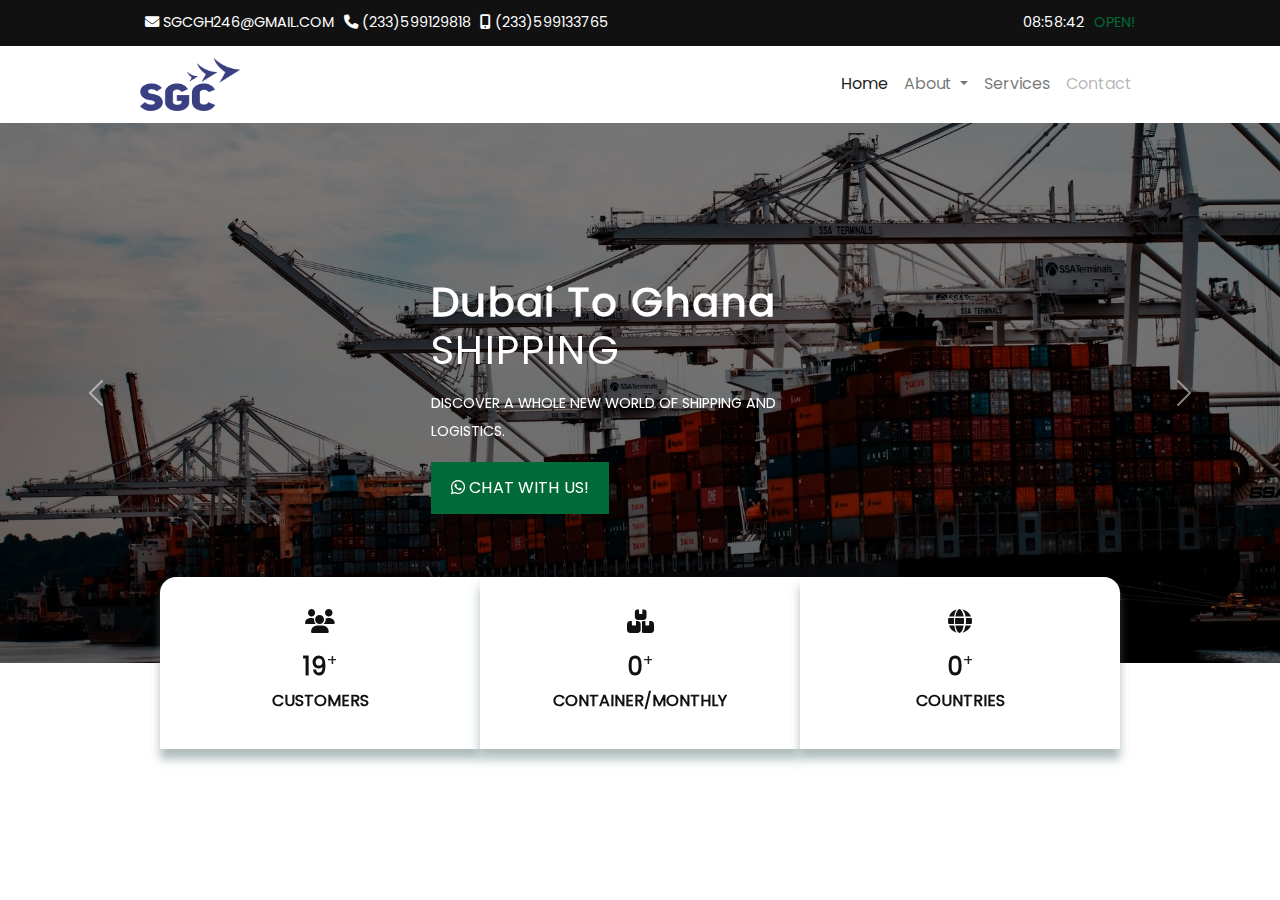
==== index.html @ 934490d5 "home section" ====
<!DOCTYPE html>
<html lang="en">

<head>

    <meta charset="UTF-8">
    <meta http-equiv="X-UA-Compatible" content="IE=edge">
    <meta name="viewport" content="width=device-width, initial-scale=1.0">

    <!-- ----- website header ----- -->
    <title>Sgc Ghana | Home</title>
    <!-- --x-- website header --x-- -->

    <!-- ----- website icon ----- -->
    <link rel="icon" href="./img/lg/logo.png">
    <!-- --x-- website icon --x-- -->

    <!-- ----- bootstrap style ----- -->
    <link rel="stylesheet" href="./css/bootstrap.min.css">
    <!-- --x-- bootstrap style --x-- -->

    <!-- ----- fontawesome style ----- -->
    <link rel="stylesheet" href="./css/all.min.css">
    <!-- --x-- fontawesome style --x-- -->

    <!-- ----- animate style ----- -->
    <link rel="stylesheet" href="./css/animate.min.css">
    <!-- --x-- animate style --x-- -->

    <!-- ----- owl-carousel style ----- -->
    <link rel="stylesheet" href="./css/owl.carousel.min.css">
    <!-- --x-- owl-carousel style --x-- -->

    <!-- ----- owl-theme style ----- -->
    <link rel="stylesheet" href="./css/owl.theme.default.min.css">
    <!-- --x-- owl-theme style --x-- -->

    <!-- ----- bootstrap style ----- -->
    <!-- --x-- bootstrap style --x-- -->

    <!-- ----- custom style ----- -->
    <link rel="stylesheet" href="./css/custom.css">
    <!-- --x-- custom style --x-- -->

</head>

<body>

    <!-- ----- header navigation ----- -->
    <header class="header-top">
        <!-- ----- nav-icon ----- -->
        <nav class="icon">
            <div class="container-fluid">
                <div class="row">
                    <div class="col d-flex">
                        <a href="mailto:sgcgh246@gmail.com" class="nav-icon">
                            <i class="fa-solid fa-envelope"></i> <span>sgcgh246@gmail.com</span>
                        </a>
                        <a href="tel:233-59-912-9818" class="nav-icon">
                            <i class="fa-solid fa-phone"></i> <span>(233)599129818</span>
                        </a>
                        <a href="tel:233-59-913-3765" class="nav-icon">
                            <i class="fa-solid fa-mobile-screen-button"></i> <span>(233)599133765</span>
                        </a>
                    </div>
                    <div class="col d-flex">
                        <a id="MyClockDisplay" class="nav-icon" onload="showTime()"></a>
                        <a id="timeDiv" class="nav-icon"></a>
                        <a id="glow" class="nav-icon" style="display: none;"></a>
                    </div>
                </div>
            </div>
        </nav>
        <!-- --x-- nav-icon --x-- -->
        <!-- ----- navbar ----- -->
        <nav class="navbar navbar-expand-lg">
            <div class="container-fluid">
                <a class="navbar-brand" href="#">
                    <img src="./img/lg/logo.png" alt="sgc ghana logo">
                </a>
                <a class="navbar-toggler" type="button" data-bs-toggle="collapse" data-bs-target="#navbarNavDropdown"
                    aria-controls="navbarNavDropdown" aria-expanded="false" aria-label="Toggle navigation">
                    <i class="fa-solid fa-bars"></i>
                </a>
                <div class="collapse navbar-collapse" id="navbarNavDropdown">
                    <div class="mx-auto"></div>
                    <ul class="navbar-nav">
                        <li class="nav-item">
                            <a class="nav-link active" aria-current="page" href="./index.html">Home</a>
                        </li>
                        <li class="nav-item dropdown">
                            <a class="nav-link dropdown-toggle" href="./pages/about.html" data-bs-toggle="dropdown"
                                aria-expanded="false">
                                About
                            </a>
                            <ul class="dropdown-menu">
                                <li><a class="dropdown-item" href="./pages/about.html">About Us</a></li>
                                <li><a class="dropdown-item" href="./pages/staff.html">Our Staff</a></li>
                                <li><a class="dropdown-item" href="./pages/partners.html">Our Partners</a></li>
                                <li><a class="dropdown-item" href="./pages/gallery.html">Our Galary</a></li>
                            </ul>
                        </li>
                        <li class="nav-item">
                            <a class="nav-link" href="./pages/services.html">Services</a>
                        </li>
                        <li class="nav-item">
                            <a class="nav-link disabled" href="#">Contact</a>
                        </li>
                    </ul>
                </div>
            </div>
        </nav>
        <!-- --x-- navbar --x-- -->
    </header>
    <!-- --x-- header navigation --x-- -->

    <!-- ----- home section ----- -->
    <section class="home">

        <!-- --- carousel --- -->
        <div id="carousel" class="carousel slide carousel-fade" data-bs-ride="carousel">
            <div class="carousel-inner">
                <div class="carousel-item active" data-bs-interval="3000">
                    <div class="container-fluid">
                        <div class="col-lg-4">
                            <h1 class="title wow animate__fadeInLeft" data-wow-duration="1.5s">
                                <span>Dubai to Ghana</span>
                                Shipping
                            </h1>
                            <p class="sub-title wow animate__fadeInRight" data-wow-duration="2s">
                                Discover a whole new world of shipping and logistics.
                            </p>
                            <a href="#" class="btn contact wow animate__fadeInLeft" data-wow-duration="2.5s">
                                <i class="fa-brands fa-whatsapp"></i> chat with us!
                            </a>
                        </div>
                    </div>
                </div>
                <div class="carousel-item" data-bs-interval="3000">
                    <div class="container-fluid">
                        <div class="col-lg-4">
                            <h1 class="title wow animate__fadeInLeft" data-wow-duration="1.5s">
                                <span>China to Ghana</span>
                                Shipping
                            </h1>
                            <p class="sub-title wow animate__fadeInRight" data-wow-duration="2s">
                                Discover a whole new world of shipping and logistics.
                            </p>
                            <a href="#" class="btn contact wow animate__fadeInLeft" data-wow-duration="2.5s">
                                <i class="fa-brands fa-whatsapp"></i> chat with us!
                            </a>
                        </div>
                    </div>
                </div>
                <div class="carousel-item" data-bs-interval="3000">
                    <div class="container-fluid">
                        <div class="col-lg-4">
                            <h1 class="title wow animate__fadeInLeft" data-wow-duration="1.5s">
                                <span>Full Container</span>
                                Loading
                            </h1>
                            <p class="sub-title wow animate__fadeInRight" data-wow-duration="2s">
                                Discover a whole new world of shipping and logistics.
                            </p>
                            <a href="#" class="btn contact wow animate__fadeInLeft" data-wow-duration="2.5s">
                                <i class="fa-brands fa-whatsapp"></i> chat with us!
                            </a>
                        </div>
                    </div>
                </div>
            </div>
            <button class="carousel-control-prev" type="button" data-bs-target="#carousel" data-bs-slide="prev">
                <span class="carousel-control-prev-icon" aria-hidden="true"></span>
                <span class="visually-hidden">Previous</span>
            </button>
            <button class="carousel-control-next" type="button" data-bs-target="#carousel" data-bs-slide="next">
                <span class="carousel-control-next-icon" aria-hidden="true"></span>
                <span class="visually-hidden">Next</span>
            </button>
        </div>
        <!-- -x- carousel -x- -->

        <!-- ----- counter ----- -->
        <div class="container-fluid">
            <div class="row counter-row">
                <div class="col-md-3 counter">
                    <i class="fa-solid fa-users"></i>
                    <div class="d-flex flex-row">
                        <div class="data">1000</div>
                        <span> +</span>
                    </div>
                    <span class="sub-title">Customers</span>
                </div>
                <div class="col-md-3 counter">
                    <i class="fa-solid fa-boxes"></i>
                    <div class="d-flex flex-row">
                        <div class="data">15</div>
                        <span> +</span>
                    </div>
                    <span class="sub-title">Container/Monthly</span>
                </div>
                <div class="col-md-3 counter">
                    <i class="fa-solid fa-globe"></i>
                    <div class="d-flex flex-row">
                        <div class="data">3</div>
                        <span> +</span>
                    </div>
                    <span class="sub-title">countries</span>
                </div>
            </div>
        </div>
        <!-- --x-- counter --x-- -->

    </section>
    <!-- --x-- home section --x-- -->

    <!-- ----------xxxxxxxxxx----------xxxxxxxxxx page script xxxxxxxxxx----------xxxxxxxxxx---------- -->

    <!-- ----- jquery script ----- -->
    <script src="./js/jquery-3.6.1.min.js"></script>
    <!-- --x-- jquery script --x-- -->

    <!-- ----- bootstrap script ----- -->
    <script src="./js/bootstrap.bundle.min.js"></script>
    <!-- --x-- bootstrap script --x-- -->

    <!-- ----- gsap script ----- -->
    <script src="./js/gsap.min.js"></script>
    <!-- --x-- gsap script --x-- -->

    <!-- ----- gsap-scrollTrigger script ----- -->
    <script src="./js/ScrollTrigger.min.js"></script>
    <!-- --x-- gsap-scrollTrigger script --x-- -->

    <!-- ----- wow script ----- -->
    <script src="./js/wow.js"></script>
    <!-- --x-- wow script --x-- -->

    <!-- ----- owlcarousel script ----- -->
    <script src="./js/owl.carousel.min.js"></script>
    <!-- --x-- owlcarousel script --x-- -->

    <!-- ----- custom script ----- -->
    <script src="./js/custom.js"></script>
    <!-- --x-- custom script --x-- -->

    <!-- ----- inline script ----- -->
    <script>
        const items = document.querySelectorAll(".data");

        gsap.from(items, {
            textContent: 0,
            duration: 5,
            ease: Power1.easeIn,
            snap: { textContent: 1 }
            // onUpdate: textContent.replace(/\B(?=(\d{3})+(?!\d))/g, ","),
        });
    </script>
    <!-- --x-- inline script --x-- -->

</body>

</html>
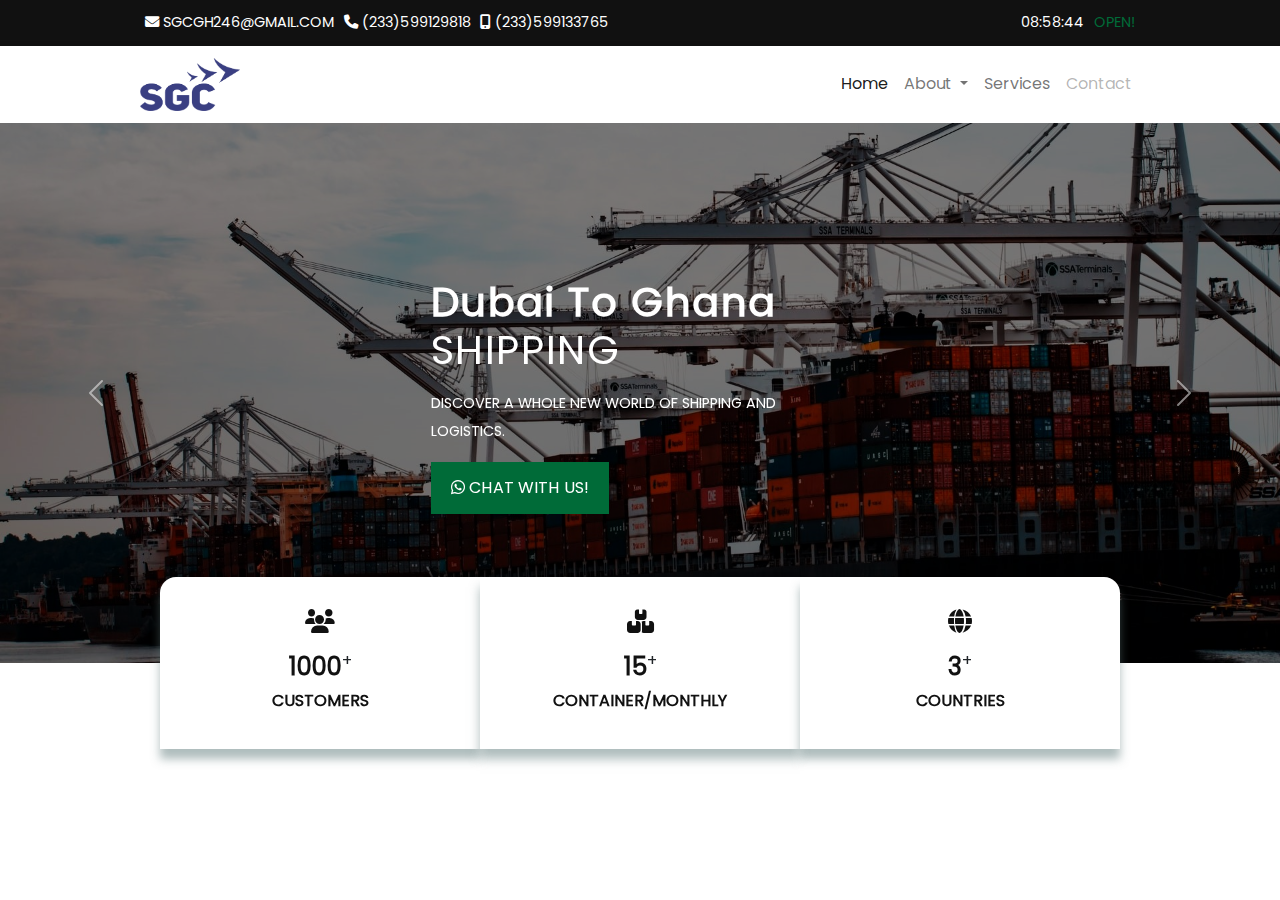
==== commit 746e32d5: "gsap error" ====
--- a/index.html
+++ b/index.html
@@ -245,7 +245,7 @@
     <!-- --x-- custom script --x-- -->
 
     <!-- ----- inline script ----- -->
-    <script>
+    <!-- <script>
         const items = document.querySelectorAll(".data");
 
         gsap.from(items, {
@@ -255,7 +255,7 @@
             snap: { textContent: 1 }
             // onUpdate: textContent.replace(/\B(?=(\d{3})+(?!\d))/g, ","),
         });
-    </script>
+    </script> -->
     <!-- --x-- inline script --x-- -->
 
 </body>
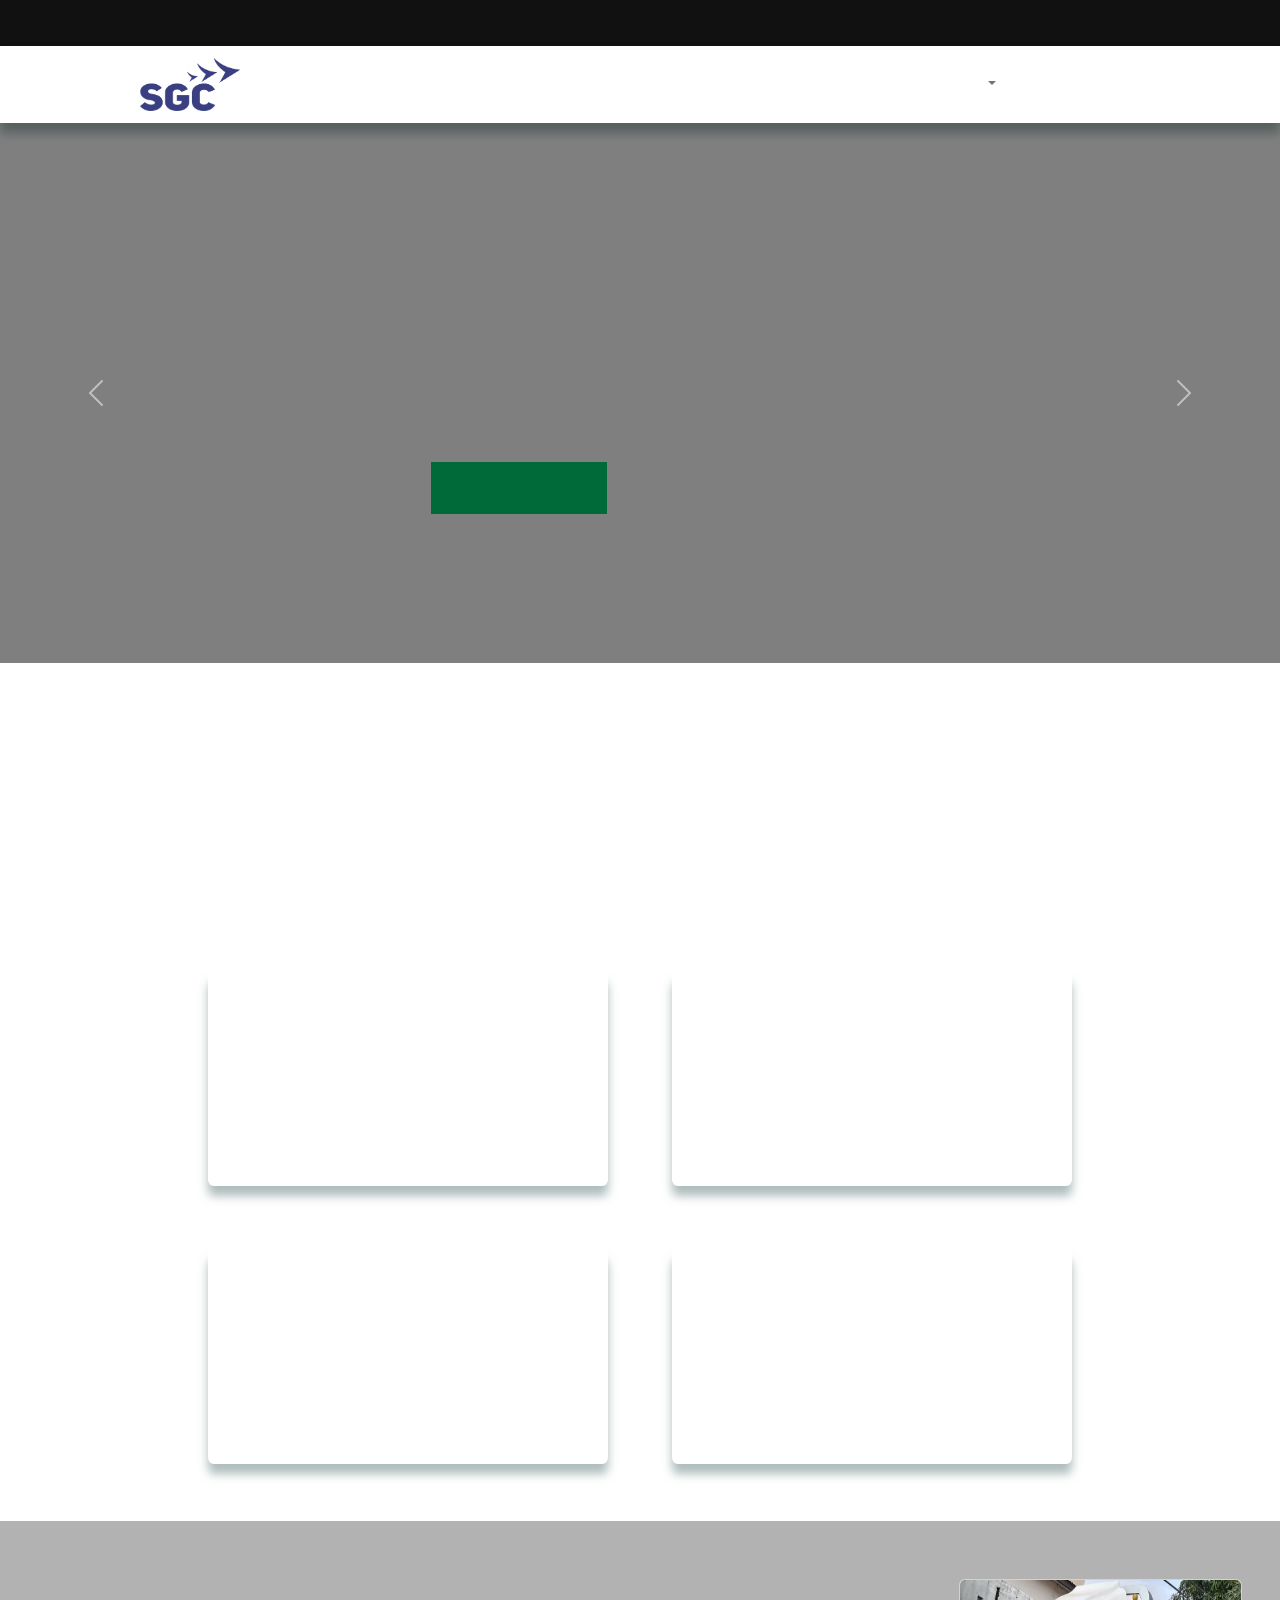
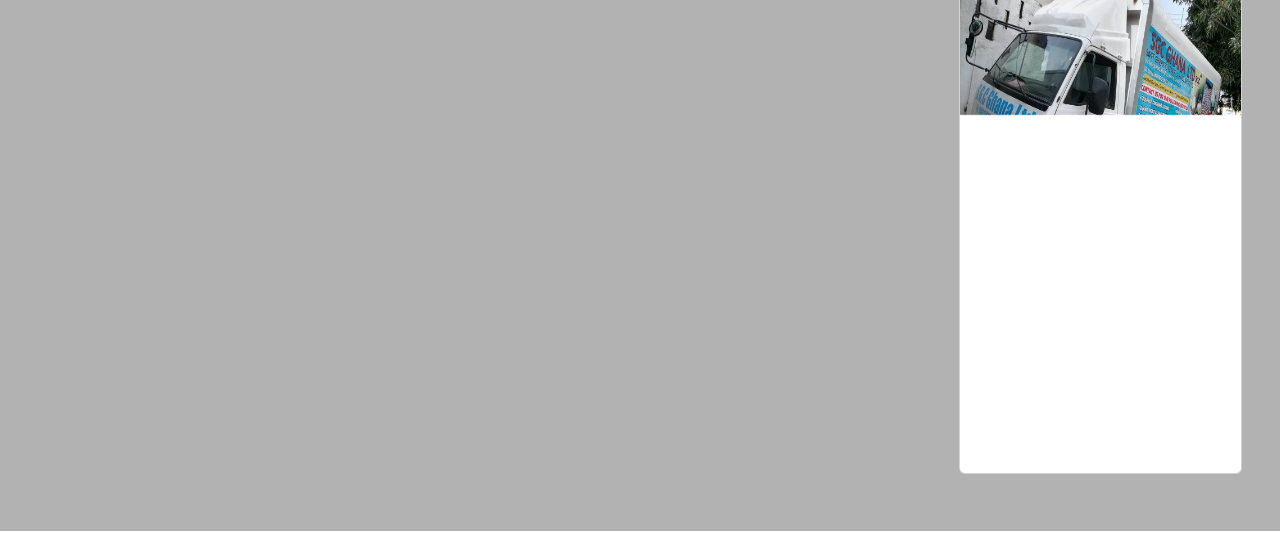
==== commit 1db763c5: "about section" ====
--- a/index.html
+++ b/index.html
@@ -181,7 +181,7 @@
         <!-- -x- carousel -x- -->
 
         <!-- ----- counter ----- -->
-        <div class="container-fluid">
+        <!-- <div class="container-fluid">
             <div class="row counter-row">
                 <div class="col-md-3 counter">
                     <i class="fa-solid fa-users"></i>
@@ -208,11 +208,117 @@
                     <span class="sub-title">countries</span>
                 </div>
             </div>
-        </div>
+        </div> -->
         <!-- --x-- counter --x-- -->
 
     </section>
     <!-- --x-- home section --x-- -->
+
+    <!-- ----- about section ----- -->
+    <section class="about">
+        <div class="container-fluid">
+            <div class="row">
+                <div class="col-lg-6">
+                    <h2 class="title">
+                        swift generation cargo & travel
+                    </h2>
+                    <p class="sub-title">
+                        to become the best, most dependable, and most effective shipping firm in Ghana and all of West
+                        Africa by creating a
+                        talented organization that is motivated by client success.
+                    </p>
+                </div>
+            </div>
+        </div>
+        <div class="container-fluid d-flex align-items-center justify-content-center">
+            <div class="row">
+                <div class="col-lg-4 service-box">
+                    <div class="service-icon">
+                        <i class="fa-solid fa-truck"></i>
+                    </div>
+                    <h5 class="title">
+                        <span>Dubai to Ghana</span>
+                        <br>
+                        Shipment
+                    </h5>
+                    <p class="sub-title">
+                        We use secure and dependable channels to ship any legal items from Dubai to Ghana.
+                    </p>
+                </div>
+                <div class="col-lg-4 service-box">
+                    <div class="service-icon">
+                        <i class="fa-solid fa-plane-up"></i>
+                    </div>
+                    <h5 class="title">
+                        <span>China to Ghana</span>
+                        <br>
+                        Shipment
+                    </h5>
+                    <p class="sub-title">
+                        The safest, quickest, and most dependable shipping services from China to Ghana
+                    </p>
+                </div>
+                <div class="col-lg-4 service-box">
+                    <div class="service-icon">
+                        <i class="fa-solid fa-box"></i>
+                    </div>
+                    <h5 class="title">
+                        <span>Full Container</span>
+                        <br>
+                        Loading
+                    </h5>
+                    <p class="sub-title">
+                        Take advantage of our complete container loading service at a low cost
+                    </p>
+                </div>
+                <div class="col-lg-4 service-box">
+                    <div class="service-icon">
+                        <i class="fa-solid fa-boxes-stacked"></i>
+                    </div>
+                    <h5 class="title">
+                        <span>Groupage Container</span>
+                        <br>
+                        Loading
+                    </h5>
+                    <p class="sub-title">
+                        Shipping smaller items, many users can share a container. Very cost effective
+                    </p>
+                </div>
+            </div>
+        </div>
+        <section class="contact">
+            <div class="container-fluid contact-bg">
+                <div class="row">
+                    <div class="col-lg-3">
+                        <div class="card" style="width: 25rem;">
+                            <img src="./img/gl/gl-11.jpg" class="card-img-top" alt="...">
+                            <div class="card-body">
+                                <h5 class="title">
+                                    <span>Swift Generation Cargo</span>
+                                </h5>
+                                <a href="https://api.whatsapp.com/send?phone=233599129818" class="contact-info">
+                                    <i class="fa-brands fa-whatsapp"></i> Chat With Us
+                                </a>
+                                <a href="tel:233-59-912-9818" class="contact-info">
+                                    <i class="fa-solid fa-phone"></i> (233)599129818
+                                </a>
+                                <a href="tel:233-59-913-3765" class="contact-info">
+                                    <i class="fa-solid fa-mobile-screen-button"></i> (233)599133765
+                                </a>
+                                <a href="mailto:sgcgh246@gmail.com" class="contact-info">
+                                    <i class="fa-solid fa-envelope"></i> sgcgh246@gmail.com
+                                </a>
+                                <a href="https://goo.gl/maps/KZ9bex2pCXKLdxmG7" class="contact-info">
+                                    <i class="fa-solid fa-map-location-dot"></i> Cow lane – Opera Square
+                                </a>
+                            </div>
+                        </div>
+                    </div>
+                </div>
+            </div>
+        </section>
+    </section>
+    <!-- --X-- about section --x-- -->
 
     <!-- ----------xxxxxxxxxx----------xxxxxxxxxx page script xxxxxxxxxx----------xxxxxxxxxx---------- -->
 
--- a/css/custom.css
+++ b/css/custom.css
@@ -40,6 +40,7 @@
 html,
 body {
     width: 100%;
+    height: 100%;
 }
 
 /* --x-- base style --x-- */
@@ -320,4 +321,196 @@
 
 /* --x-- media query --x-- */
 
-/* --x-- home counter --x-- */+/* --x-- home counter --x-- */
+
+/* ----- about section ----- */
+section.about {
+    margin: 0;
+    background: var(--white);
+}
+
+section.about .row {
+    display: flex;
+    text-align: center;
+    align-items: center;
+    flex-direction: column;
+    justify-content: center;
+}
+
+/* --x-- about section --x-- */
+
+/* ----- service box ----- */
+section.about .row:last-child {
+    width: 100%;
+    padding: 2vw;
+    display: flex;
+    flex-wrap: wrap;
+    flex-direction: row;
+    align-items: center;
+    justify-content: center;
+}
+
+.service-box {
+    width: 25rem;
+    padding: 1rem;
+    margin: 2rem;
+    text-align: center;
+    border-radius: 0.5vw;
+    color: var(--white);
+    transition: all 0.3s ease 0s;
+    -webkit-border-radius: 0.5vw;
+    -moz-border-radius: 0.5vw;
+    -ms-border-radius: 0.5vw;
+    -o-border-radius: 0.5vw;
+    box-shadow: var(--boxshadow);
+}
+
+.service-box:hover {
+    background: var(--grey) !important;
+}
+
+.service-box .service-icon {
+    width: 70px;
+    height: 70px;
+    margin: 0 auto;
+    font-size: 35px;
+    background: #fff;
+    line-height: 70px;
+    border-radius: 100%;
+    transform: translateY(0);
+    transition: all 0.3s ease 0s;
+    -webkit-border-radius: 100%;
+    -moz-border-radius: 100%;
+    -ms-border-radius: 100%;
+    -o-border-radius: 100%;
+}
+
+.service-box:hover .service-icon {
+    transform: translateY(-100%);
+}
+
+.service-box .service-icon i {
+    color: var(--black);
+    transition: all 600ms cubic-bezier(0.5, -0.5, 0.2, 1.5) 0s;
+    -webkit-transition: all 600ms cubic-bezier(0.5, -0.5, 0.2, 1.5) 0s;
+    -moz-transition: all 600ms cubic-bezier(0.5, -0.5, 0.2, 1.5) 0s;
+    -ms-transition: all 600ms cubic-bezier(0.5, -0.5, 0.2, 1.5) 0s;
+    -o-transition: all 600ms cubic-bezier(0.5, -0.5, 0.2, 1.5) 0s;
+}
+
+.service-box:hover .service-icon i {
+    color: var(--grey) !important;
+    transform: rotate(180deg);
+    -webkit-transform: rotate(180deg);
+    -moz-transform: rotate(180deg);
+    -ms-transform: rotate(180deg);
+    -o-transform: rotate(180deg);
+}
+
+.service-box h5 {
+    position: relative;
+    top: 40px;
+    margin: 0;
+    color: var(--black);
+    text-transform: uppercase;
+    transform: translateY(0%);
+    transition: all 600ms cubic-bezier(0.5, -0.5, 0.2, 1.5) 0s;
+    -webkit-transition: all 600ms cubic-bezier(0.5, -0.5, 0.2, 1.5) 0s;
+    -moz-transition: all 600ms cubic-bezier(0.5, -0.5, 0.2, 1.5) 0s;
+    -ms-transition: all 600ms cubic-bezier(0.5, -0.5, 0.2, 1.5) 0s;
+    -o-transition: all 600ms cubic-bezier(0.5, -0.5, 0.2, 1.5) 0s;
+}
+
+.service-box:hover h5 {
+    top: -40px;
+    color: var(--color-01) !important;
+}
+
+.service-box p {
+    color: #fff;
+    margin: 0;
+    opacity: 0;
+    font-size: 0.8rem;
+    transition: all 0.3s linear 0s;
+}
+
+.service-box:hover p {
+    opacity: 1;
+}
+
+/* --x-- service box --x-- */
+
+/* ----- contact box ----- */
+.card-img-top {
+    width: 100%;
+    height: 12rem;
+}
+
+section.contact {
+    position: relative;
+    background: var(--color-01);
+}
+
+section.contact .container-fluid {
+    width: 100%;
+    height: 100%;
+    padding: 2rem 0;
+    display: flex;
+    align-items: center;
+    justify-content: center;
+    background: rgba(0, 0, 0, 0.3);
+}
+
+section.contact .container-fluid .row {
+    display: flex;
+    flex-wrap: wrap;
+    align-items: center;
+    justify-content: right;
+    background: transparent;
+}
+
+section.contact .row .card-body {
+    display: flex;
+    flex-direction: column;
+    align-items: center;
+    justify-content: left;
+    text-align: left !important;
+}
+
+section.contact .row .contact-info {
+    width: 100%;
+    font-size: 1rem;
+    font-weight: 600;
+    margin: 0.5rem 0;
+    color: var(--black);
+    text-transform: uppercase;
+    letter-spacing: 0.05rem;
+    text-decoration: none;
+}
+
+.contact-info i {
+    margin-right: 1rem;
+}
+
+section.contact .row .col-lg-3 {
+    display: flex;
+    align-items: center;
+    justify-content: center;
+}
+
+section.contact .contact-bg {
+    background: url("../img/bg-img-01.jpg");
+}
+
+section.contact .contact-bg::before {
+    top: 0;
+    left: 0;
+    content: '';
+    z-index: 0;
+    width: 100%;
+    height: 100%;
+    position: absolute;
+    background: rgba(0, 0, 0, 0.3);
+}
+
+/* --x-- contact box --x-- */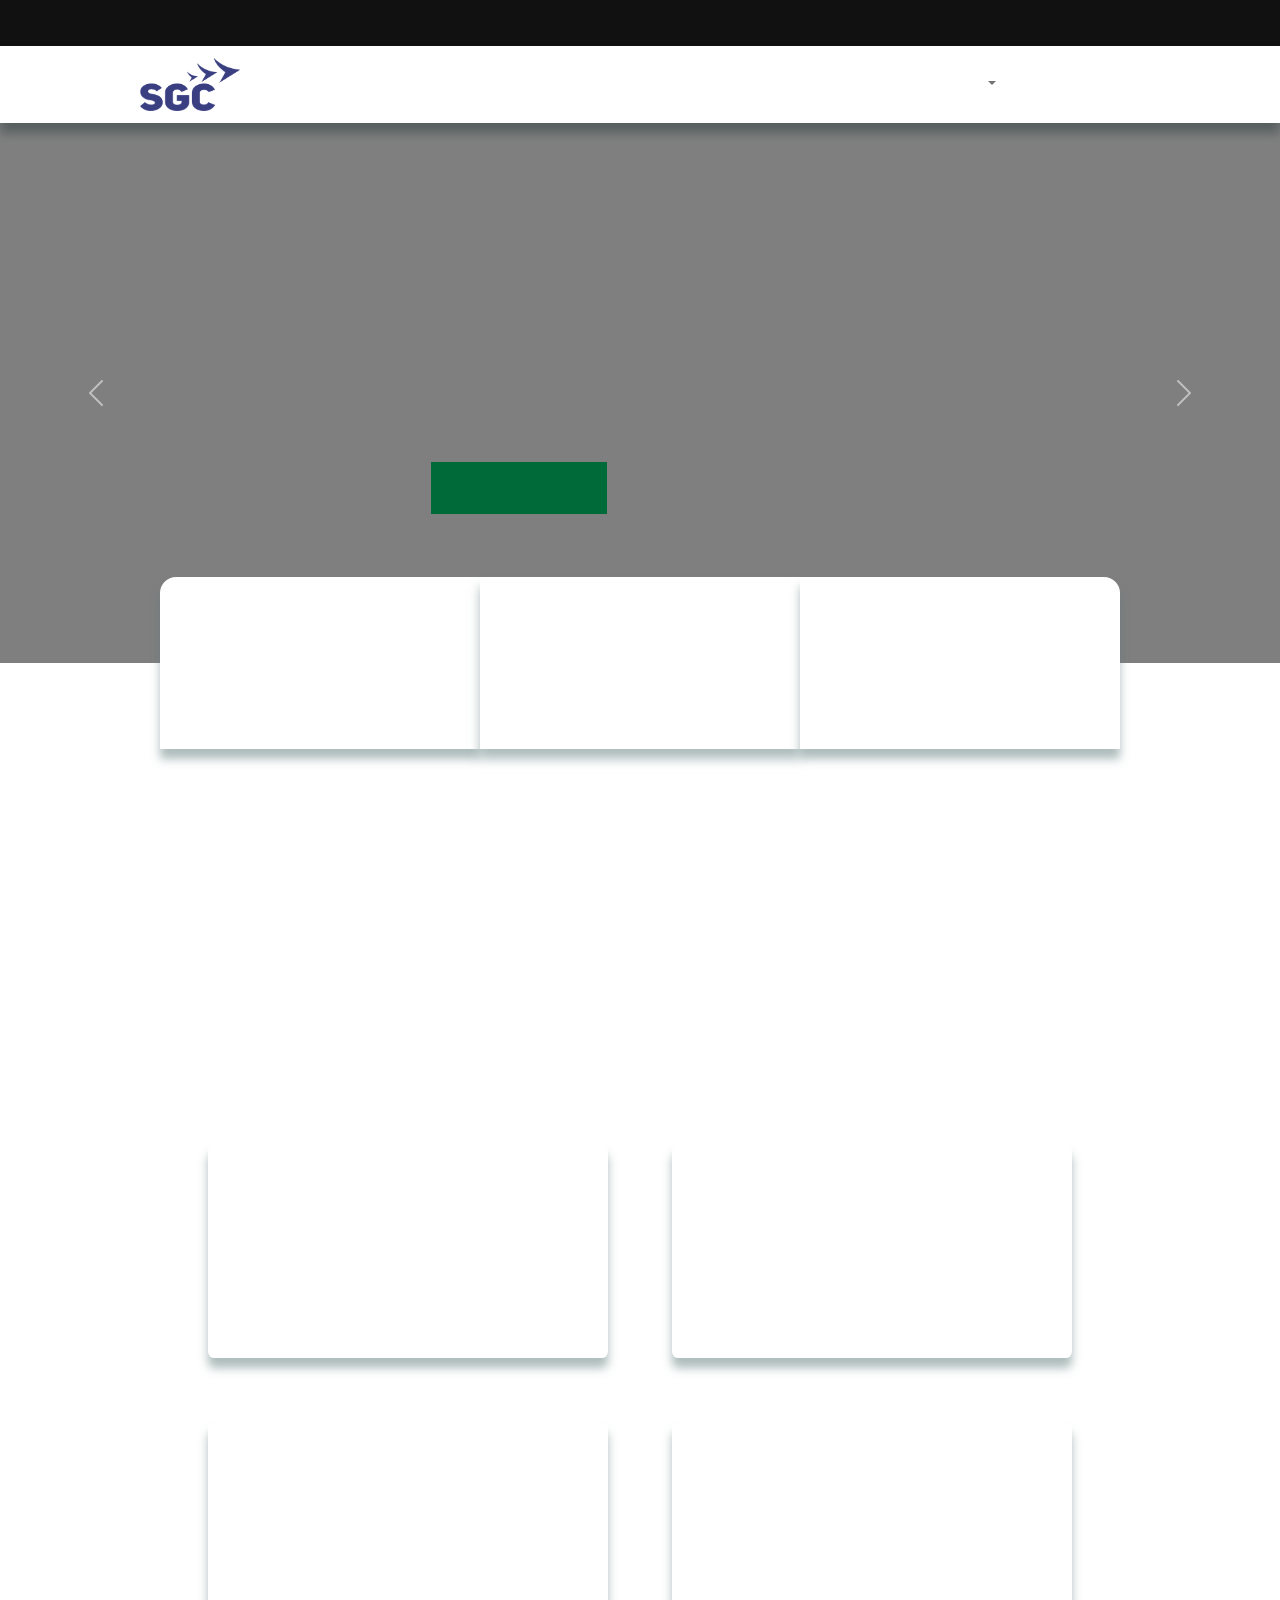
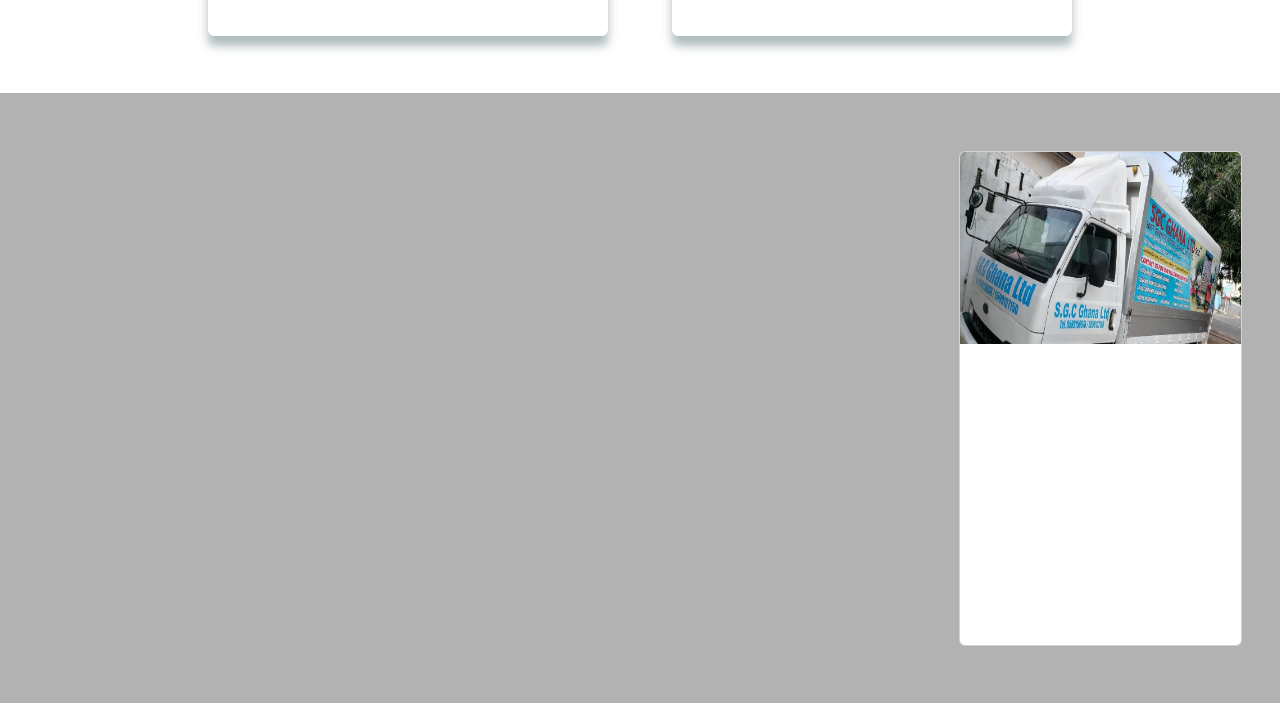
==== commit e003de0e: "time fix 01" ====
--- a/index.html
+++ b/index.html
@@ -181,7 +181,7 @@
         <!-- -x- carousel -x- -->
 
         <!-- ----- counter ----- -->
-        <!-- <div class="container-fluid">
+        <div class="container-fluid">
             <div class="row counter-row">
                 <div class="col-md-3 counter">
                     <i class="fa-solid fa-users"></i>
@@ -208,7 +208,7 @@
                     <span class="sub-title">countries</span>
                 </div>
             </div>
-        </div> -->
+        </div>
         <!-- --x-- counter --x-- -->
 
     </section>
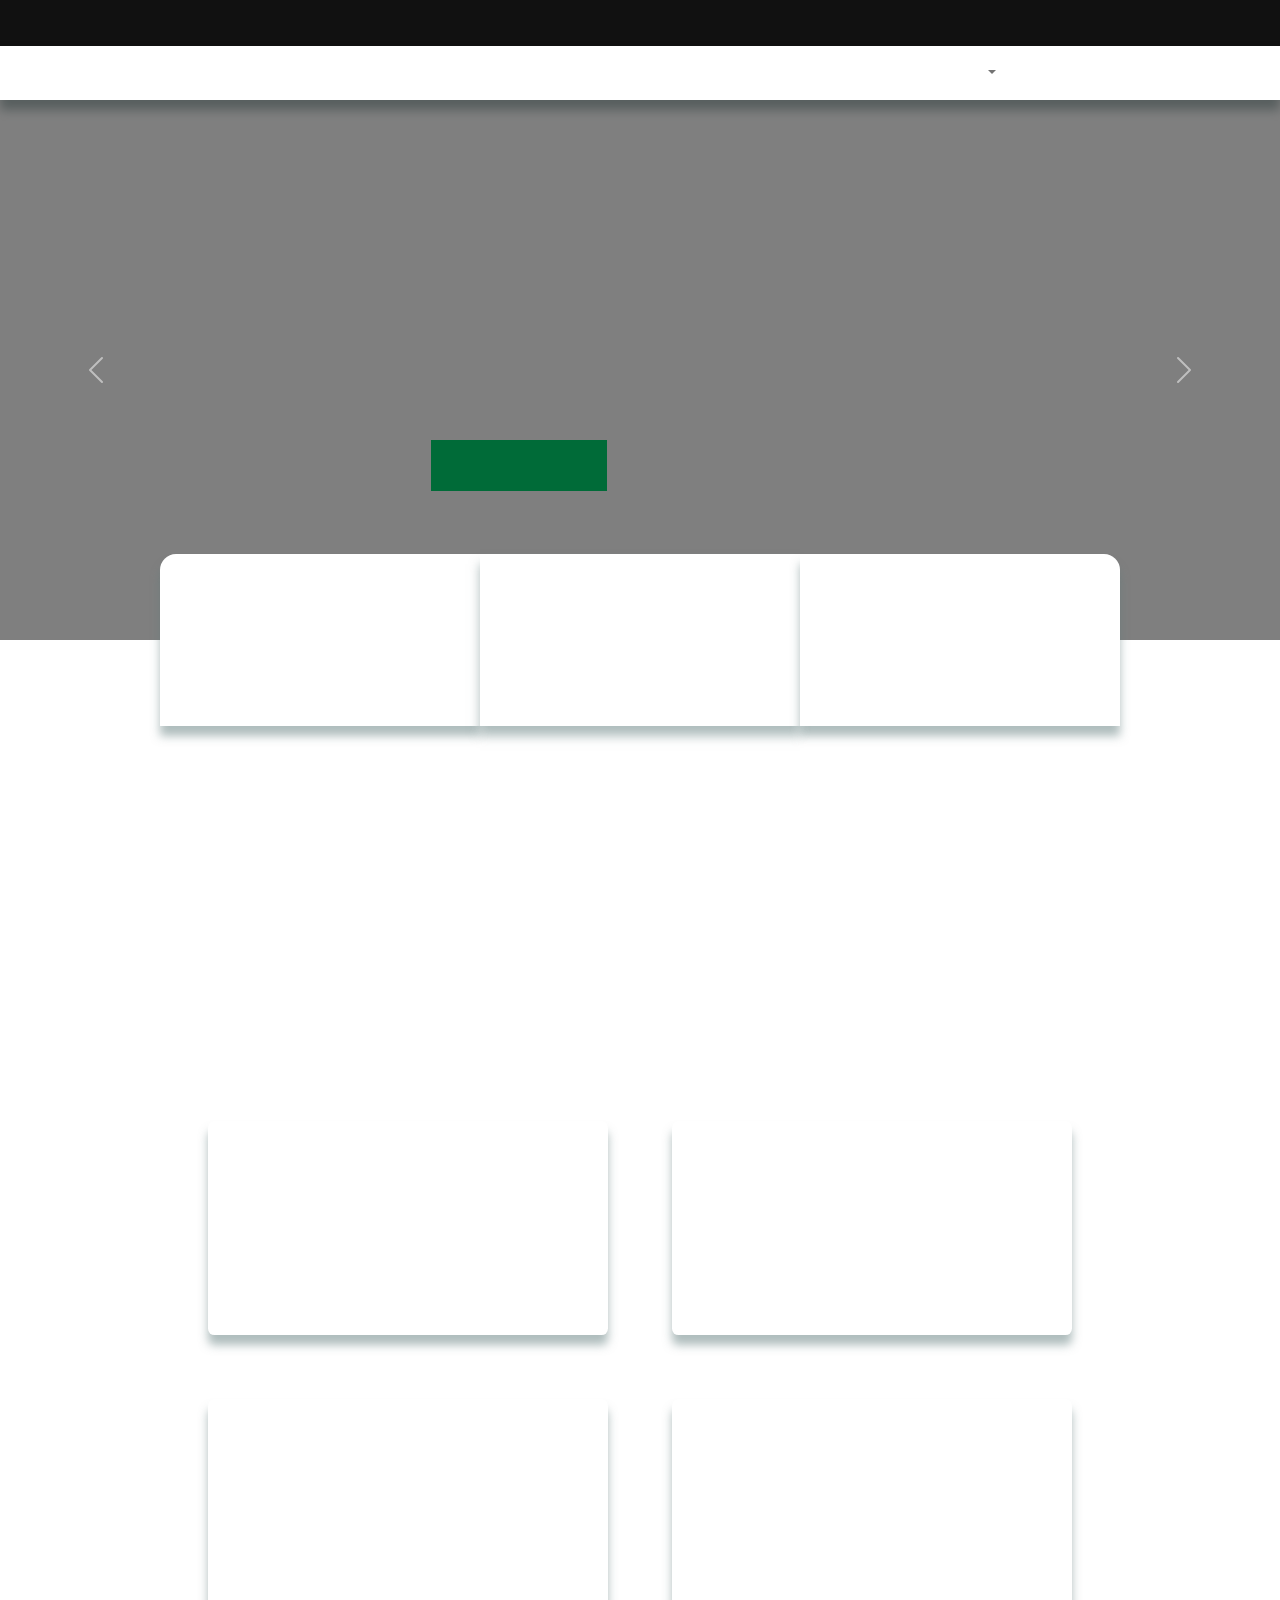
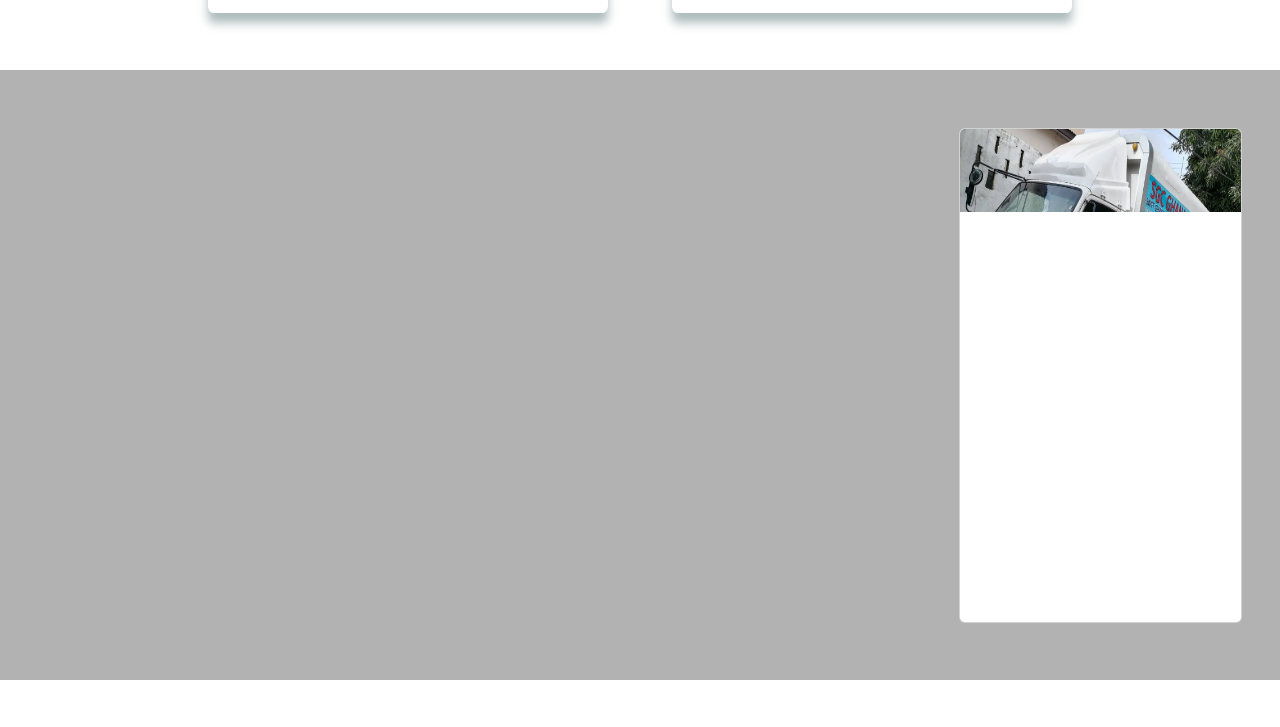
==== commit 2386da10: "Update index.html" ====
--- a/index.html
+++ b/index.html
@@ -118,7 +118,7 @@
     <section class="home">
 
         <!-- --- carousel --- -->
-        <div id="carousel" class="carousel slide carousel-fade" data-bs-ride="carousel">
+        <div id="carousel" class="carousel slide" data-bs-ride="carousel">
             <div class="carousel-inner">
                 <div class="carousel-item active" data-bs-interval="3000">
                     <div class="container-fluid">
--- a/css/custom.css
+++ b/css/custom.css
@@ -499,7 +499,7 @@
 }
 
 section.contact .contact-bg {
-    background: url("../img/bg-img-01.jpg");
+    background: url("../img/bg/bg-01.jpg");
 }
 
 section.contact .contact-bg::before {
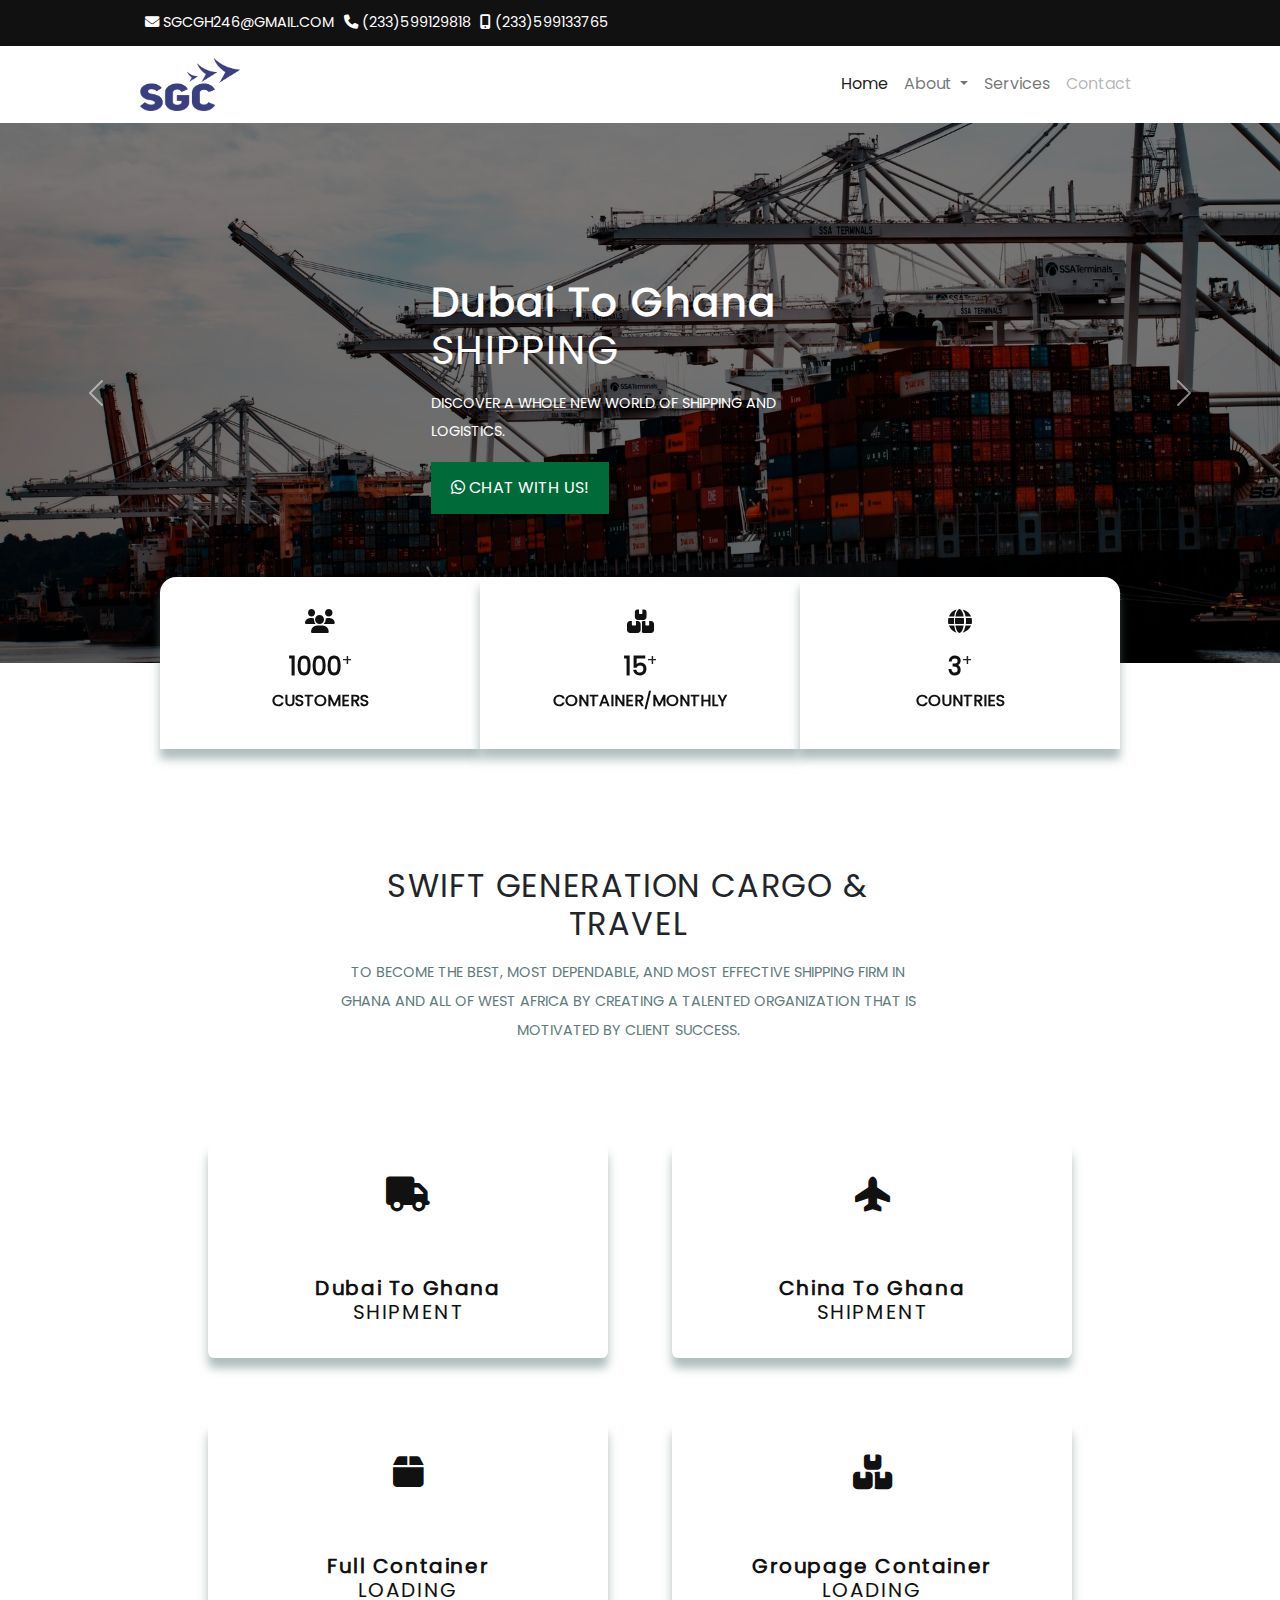
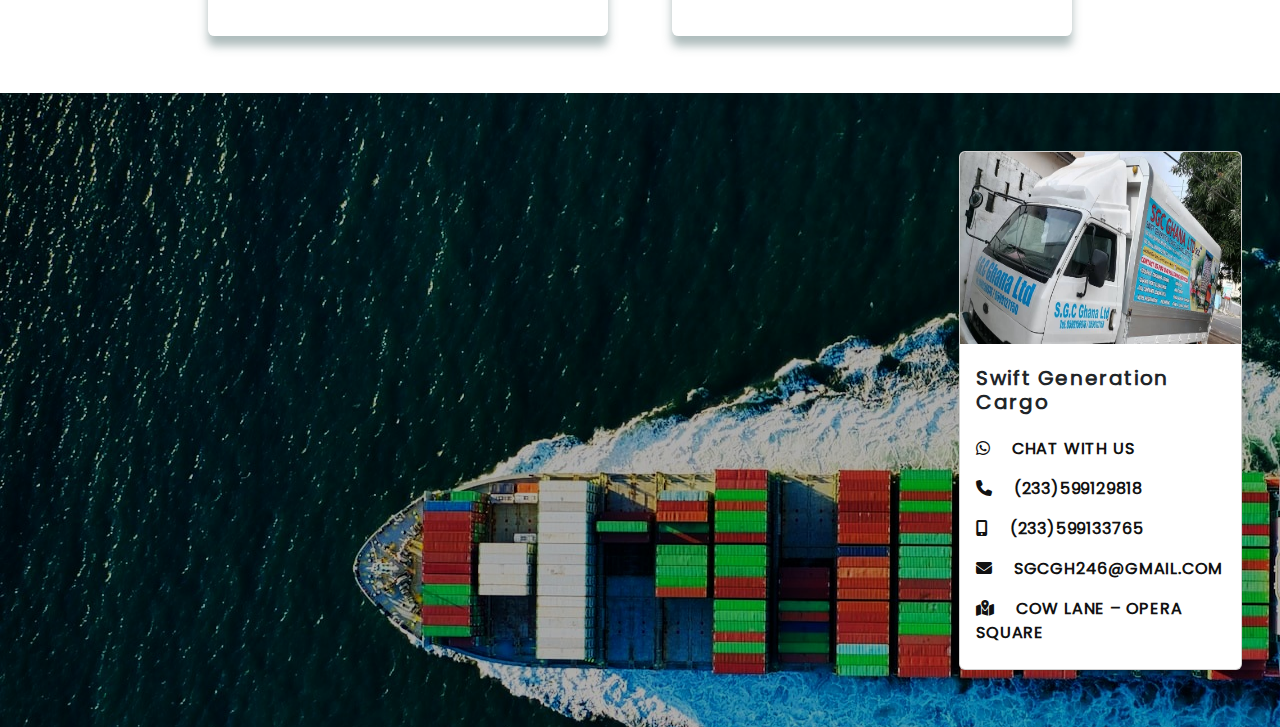
==== commit a5d798c2: "Update index.html" ====
--- a/index.html
+++ b/index.html
@@ -347,7 +347,7 @@
     <!-- --x-- owlcarousel script --x-- -->
 
     <!-- ----- custom script ----- -->
-    <script src="./js/custom.js"></script>
+    <!-- <script src="./js/custom.js"></script> -->
     <!-- --x-- custom script --x-- -->
 
     <!-- ----- inline script ----- -->
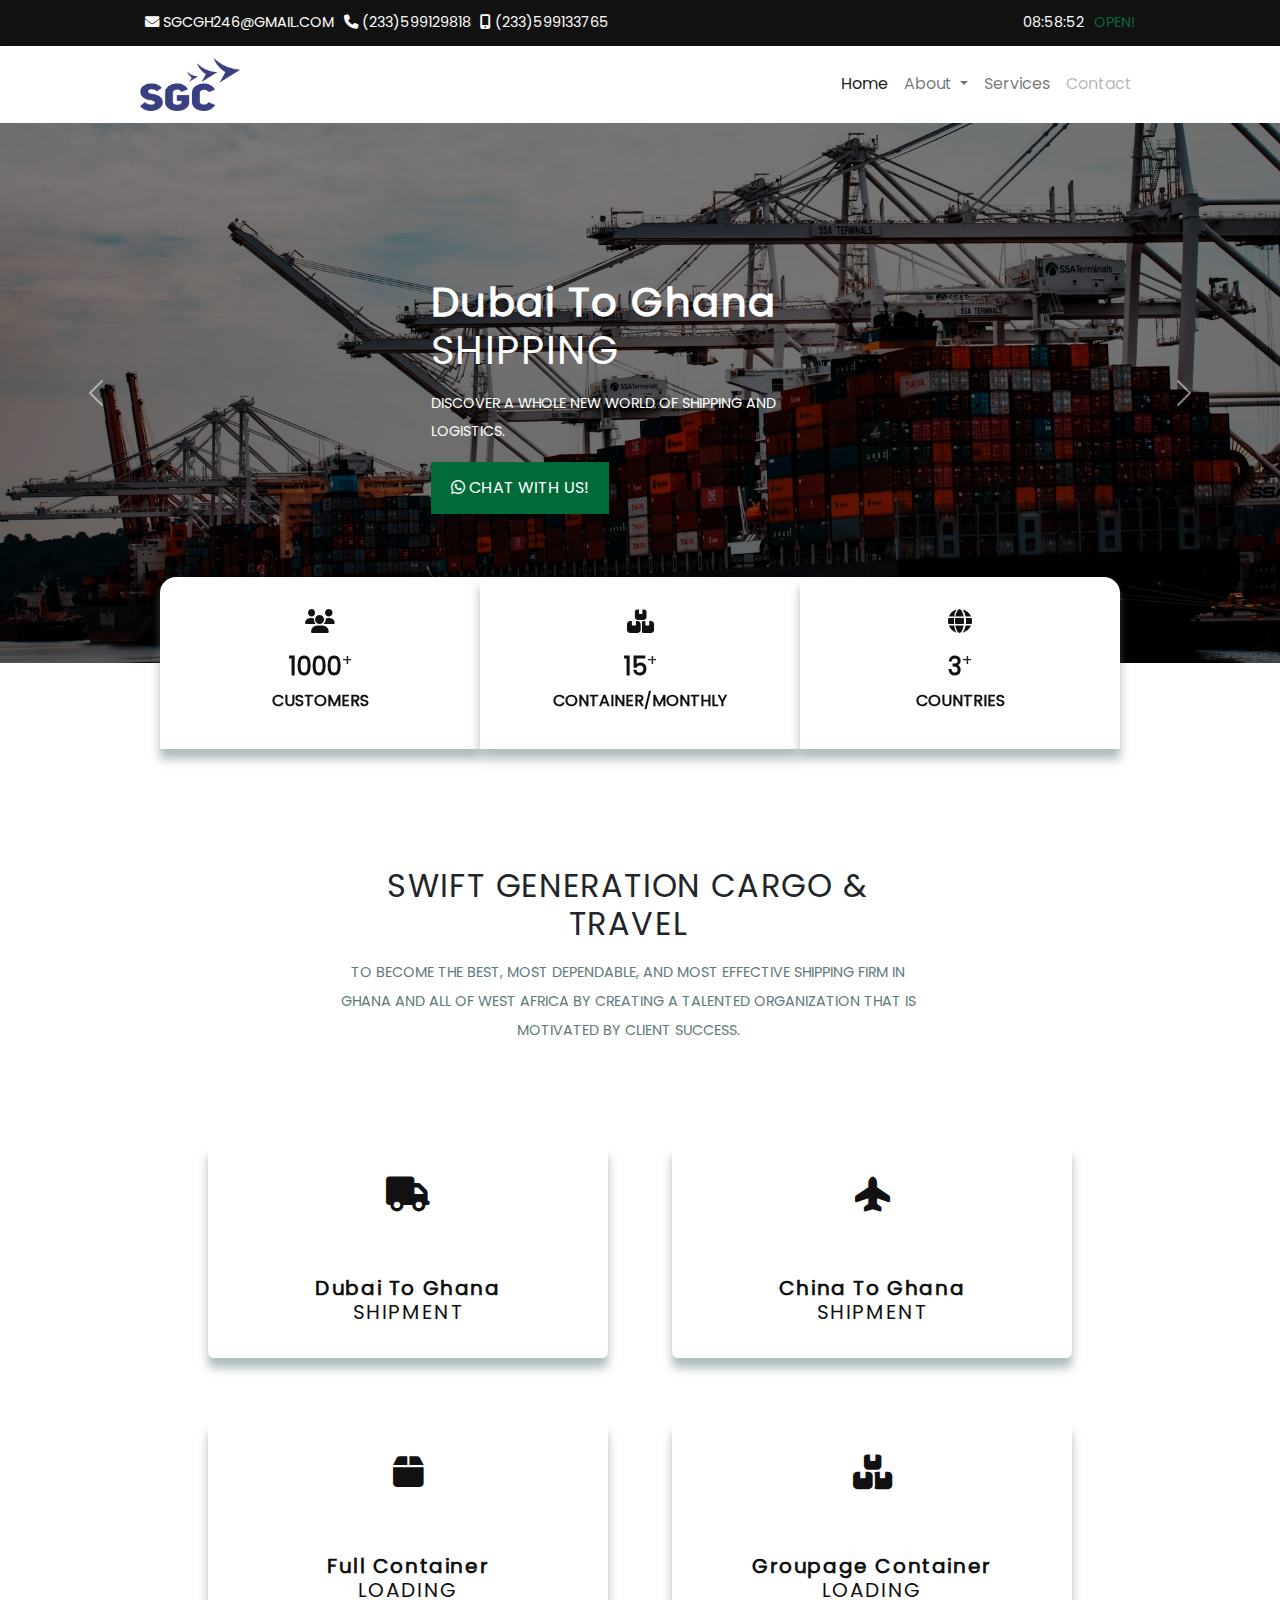
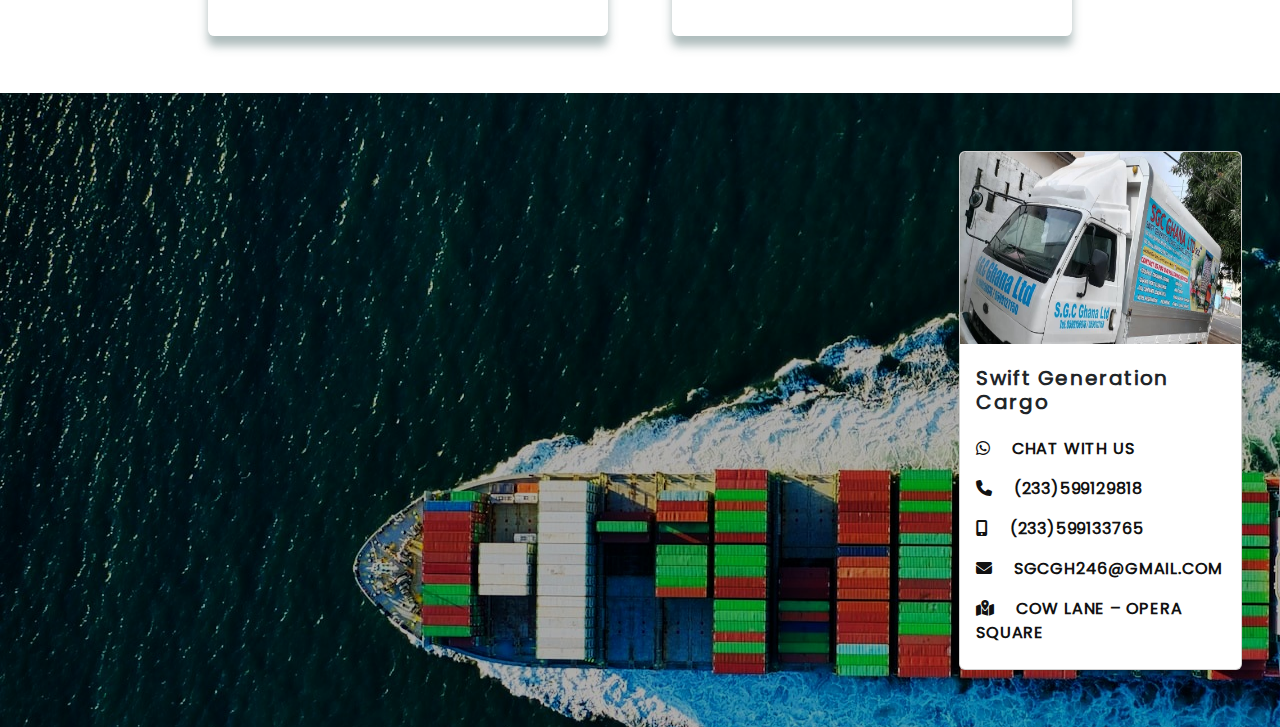
==== commit 146f401c: "windows reload bug fix" ====
--- a/index.html
+++ b/index.html
@@ -347,7 +347,7 @@
     <!-- --x-- owlcarousel script --x-- -->
 
     <!-- ----- custom script ----- -->
-    <!-- <script src="./js/custom.js"></script> -->
+    <script src="./js/custom.js"></script>
     <!-- --x-- custom script --x-- -->
 
     <!-- ----- inline script ----- -->
--- a/css/custom.css
+++ b/css/custom.css
@@ -180,6 +180,22 @@
 @media (max-width: 1444px) {
     nav.navbar {
         padding: 0.8vh 10vw;
+    }
+}
+
+@media all and (min-width: 992px) {
+    .navbar .nav-item .dropdown-menu {
+        display: none;
+    }
+
+    /* .navbar .nav-item:hover .nav-link {} */
+
+    .navbar .nav-item:hover .dropdown-menu {
+        display: block;
+    }
+
+    .navbar .nav-item .dropdown-menu {
+        margin-top: 0;
     }
 }
 
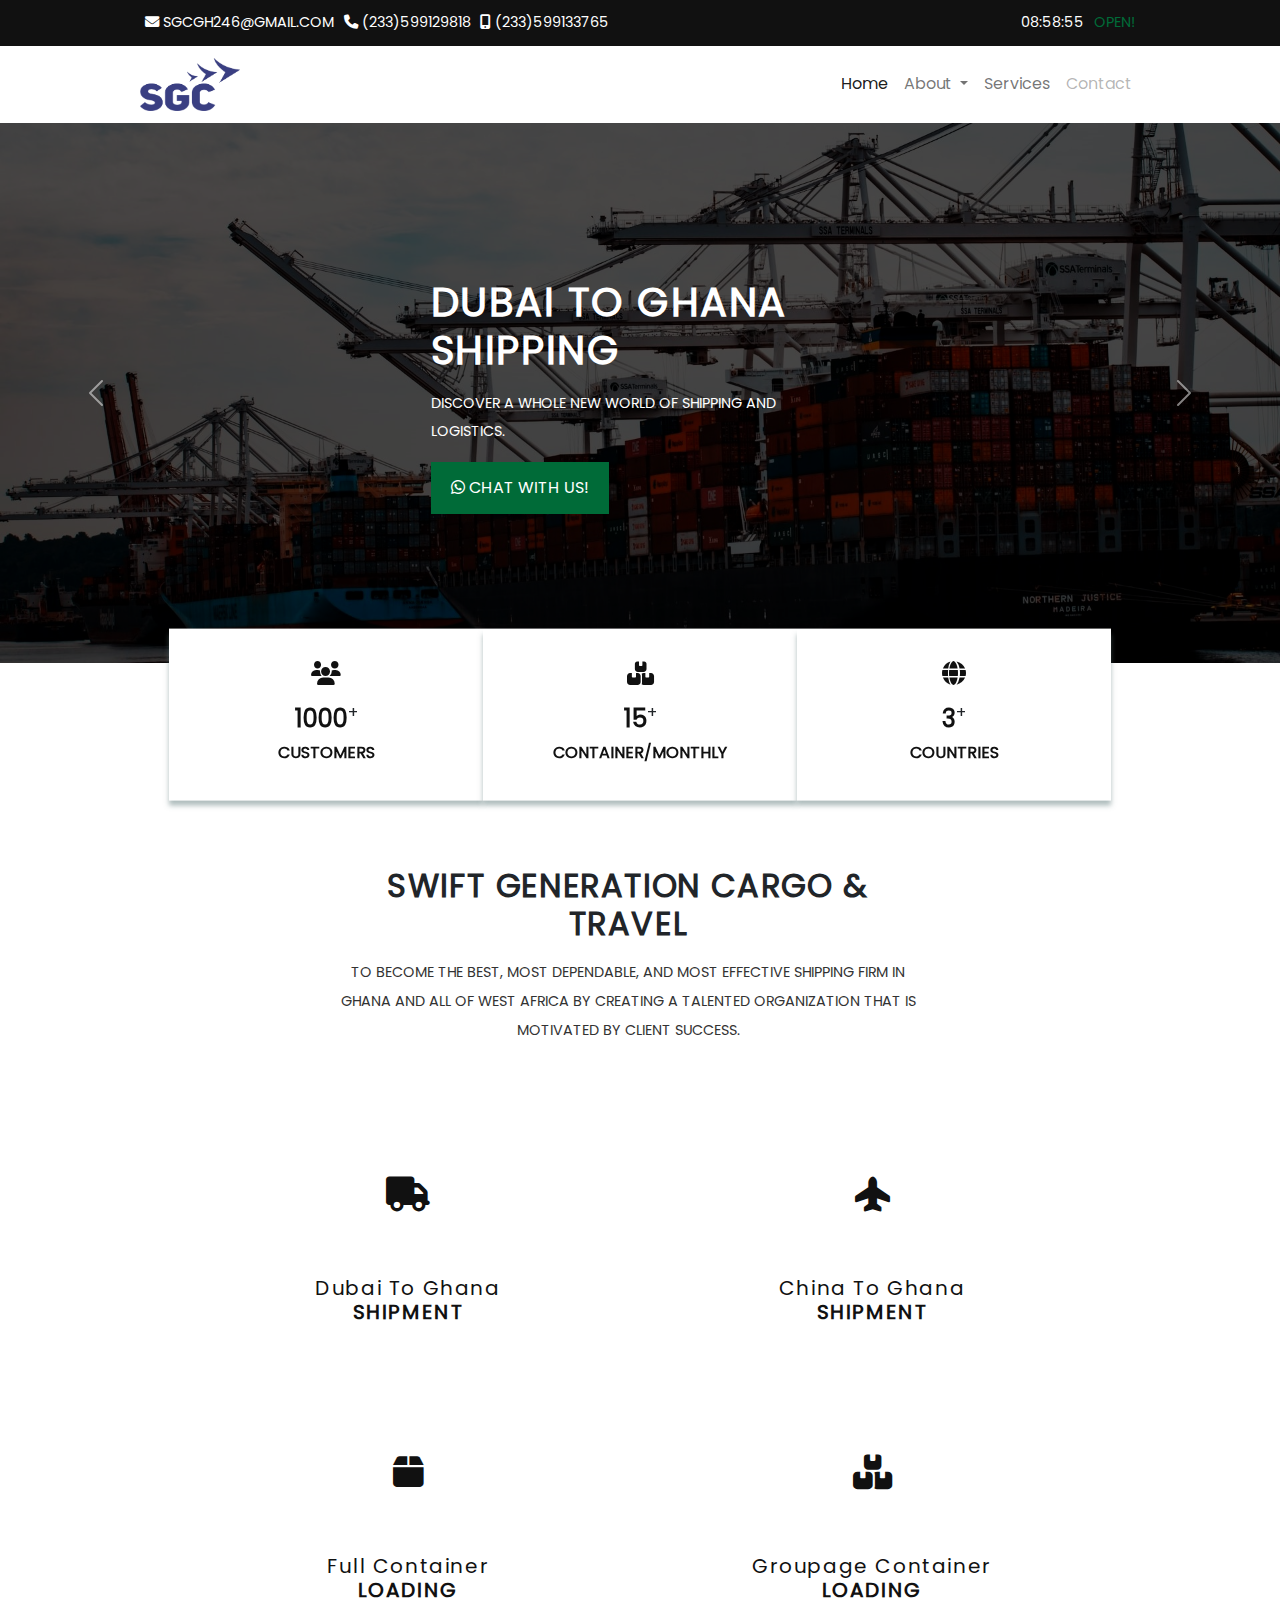
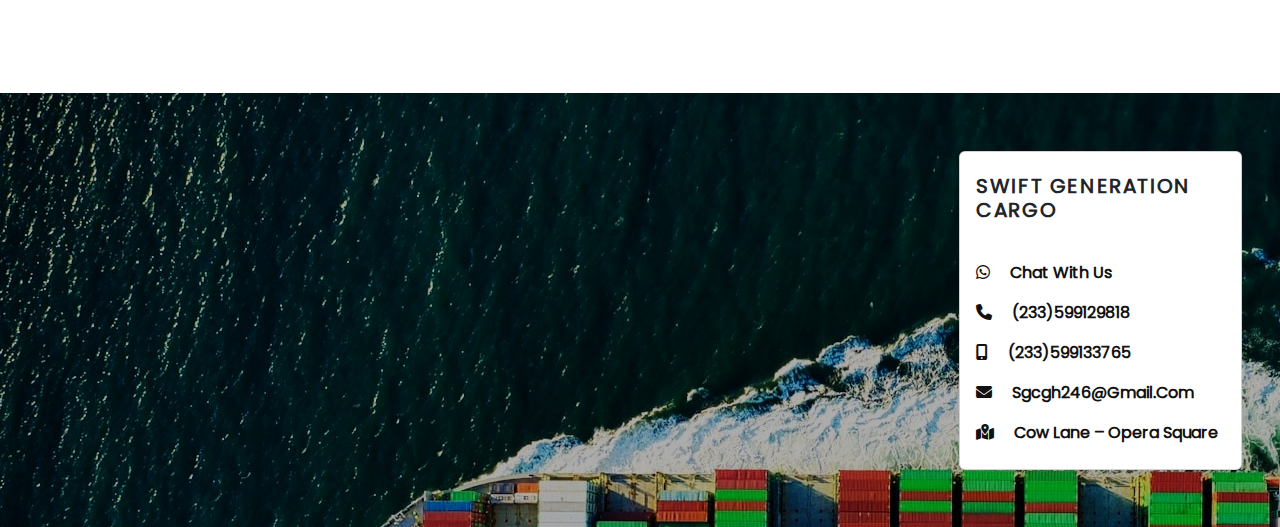
==== commit eb1f1286: "new fixes" ====
--- a/index.html
+++ b/index.html
@@ -119,13 +119,20 @@
 
         <!-- --- carousel --- -->
         <div id="carousel" class="carousel slide" data-bs-ride="carousel">
+            <div class="carousel-indicators">
+                <button type="button" data-bs-target="#carouselExampleDark" data-bs-slide-to="0" class="active"
+                    aria-current="true" aria-label="Slide 1"></button>
+                <button type="button" data-bs-target="#carouselExampleDark" data-bs-slide-to="1"
+                    aria-label="Slide 2"></button>
+                <button type="button" data-bs-target="#carouselExampleDark" data-bs-slide-to="2"
+                    aria-label="Slide 3"></button>
+            </div>
             <div class="carousel-inner">
                 <div class="carousel-item active" data-bs-interval="3000">
                     <div class="container-fluid">
                         <div class="col-lg-4">
                             <h1 class="title wow animate__fadeInLeft" data-wow-duration="1.5s">
-                                <span>Dubai to Ghana</span>
-                                Shipping
+                                Dubai to Ghana Shipping
                             </h1>
                             <p class="sub-title wow animate__fadeInRight" data-wow-duration="2s">
                                 Discover a whole new world of shipping and logistics.
@@ -140,8 +147,7 @@
                     <div class="container-fluid">
                         <div class="col-lg-4">
                             <h1 class="title wow animate__fadeInLeft" data-wow-duration="1.5s">
-                                <span>China to Ghana</span>
-                                Shipping
+                                China to Ghana Shipping
                             </h1>
                             <p class="sub-title wow animate__fadeInRight" data-wow-duration="2s">
                                 Discover a whole new world of shipping and logistics.
@@ -156,8 +162,7 @@
                     <div class="container-fluid">
                         <div class="col-lg-4">
                             <h1 class="title wow animate__fadeInLeft" data-wow-duration="1.5s">
-                                <span>Full Container</span>
-                                Loading
+                                Full Container Loading
                             </h1>
                             <p class="sub-title wow animate__fadeInRight" data-wow-duration="2s">
                                 Discover a whole new world of shipping and logistics.
@@ -169,11 +174,13 @@
                     </div>
                 </div>
             </div>
-            <button class="carousel-control-prev" type="button" data-bs-target="#carousel" data-bs-slide="prev">
+            <button class="carousel-arrows carousel-control-prev" type="button" data-bs-target="#carousel"
+                data-bs-slide="prev">
                 <span class="carousel-control-prev-icon" aria-hidden="true"></span>
                 <span class="visually-hidden">Previous</span>
             </button>
-            <button class="carousel-control-next" type="button" data-bs-target="#carousel" data-bs-slide="next">
+            <button class="carousel-arrows carousel-control-next" type="button" data-bs-target="#carousel"
+                data-bs-slide="next">
                 <span class="carousel-control-next-icon" aria-hidden="true"></span>
                 <span class="visually-hidden">Next</span>
             </button>
@@ -291,10 +298,10 @@
                 <div class="row">
                     <div class="col-lg-3">
                         <div class="card" style="width: 25rem;">
-                            <img src="./img/gl/gl-11.jpg" class="card-img-top" alt="...">
+                            <!-- <img src="./img/gl/gl-11.jpg" class="card-img-top" alt="..."> -->
                             <div class="card-body">
                                 <h5 class="title">
-                                    <span>Swift Generation Cargo</span>
+                                    Swift Generation Cargo
                                 </h5>
                                 <a href="https://api.whatsapp.com/send?phone=233599129818" class="contact-info">
                                     <i class="fa-brands fa-whatsapp"></i> Chat With Us
@@ -350,20 +357,6 @@
     <script src="./js/custom.js"></script>
     <!-- --x-- custom script --x-- -->
 
-    <!-- ----- inline script ----- -->
-    <!-- <script>
-        const items = document.querySelectorAll(".data");
-
-        gsap.from(items, {
-            textContent: 0,
-            duration: 5,
-            ease: Power1.easeIn,
-            snap: { textContent: 1 }
-            // onUpdate: textContent.replace(/\B(?=(\d{3})+(?!\d))/g, ","),
-        });
-    </script> -->
-    <!-- --x-- inline script --x-- -->
-
 </body>
 
 </html>--- a/css/custom.css
+++ b/css/custom.css
@@ -4,26 +4,21 @@
     src: url(../font/poppins/Poppins-Regular.ttf);
 }
 
-/* --x-- font face --x-- */
-
 /* ----- root style ----- */
 :root {
 
     /* --- color --- */
     --red: #B31B38;
-    --grey: #607B7B;
+    --grey: #333333;
     --green: #006B38;
     --black: #111111;
     --white: #FFFFFF;
-    /* -x- color -x- */
 
     /* --- box-shadow --- */
-    --boxshadow: 0px 10px 10px 0px rgba(96, 123, 123, 0.5);
-    /* -x- box-shadow -x- */
-
-}
-
-/* --x-- root style --x-- */
+    --boxshadow: -8px 8px 5px 0px rgba(96, 123, 123, 0.5);
+    --boxshadow2: 0px 5px 5px 0px rgba(96, 123, 123, 0.5);
+
+}
 
 /* ----- base style ----- */
 * {
@@ -43,18 +38,16 @@
     height: 100%;
 }
 
-/* --x-- base style --x-- */
-
 /* ----- custom style ----- */
 .title {
-    font-weight: 500;
+    font-weight: 700;
     padding: 0.5vw 0;
     letter-spacing: 0.1rem !important;
     text-transform: uppercase;
 }
 
 .title span {
-    font-weight: 700;
+    font-weight: 500;
     letter-spacing: 0.1rem;
     text-transform: capitalize;
 }
@@ -81,8 +74,6 @@
     text-transform: uppercase;
 }
 
-/* --x-- custom style --x-- */
-
 /* ----- nav-icon style ----- */
 nav.icon {
     background-color: var(--black);
@@ -130,7 +121,7 @@
     color: var(--red);
 }
 
-/* --- media query --- */
+/* --- nav-icon media query --- */
 @media (max-width: 1444px) {
     nav.icon .row {
         padding: 0.8vh 10vw;
@@ -150,10 +141,6 @@
         display: none;
     }
 }
-
-/* -x- media query -x- */
-
-/* --x-- nav-icon style --x-- */
 
 /* ----- navbar style ----- */
 nav.navbar {
@@ -176,7 +163,7 @@
     font-weight: 500;
 }
 
-/* --- media query --- */
+/* --- navbar media query --- */
 @media (max-width: 1444px) {
     nav.navbar {
         padding: 0.8vh 10vw;
@@ -209,10 +196,6 @@
         margin-left: 1rem;
     }
 }
-
-/* -x- media query -x- */
-
-/* --x-- navbar style --x-- */
 
 /* ----- home carousel ----- */
 section.home .carousel-item {
@@ -230,7 +213,7 @@
     width: 100%;
     height: 100%;
     position: absolute;
-    background: rgba(0, 0, 0, 0.5);
+    background: rgba(0, 0, 0, 0.7);
 }
 
 section.home .carousel-item .container-fluid {
@@ -268,10 +251,10 @@
     background-image: url(../img/bg/bg-05.jpg);
 }
 
-/* --x-- home carousel --x-- */
-
 /* ----- home counter ----- */
 section.home .counter-row {
+    padding: 0;
+    margin: 0;
     align-items: center;
     justify-content: center;
 }
@@ -284,20 +267,12 @@
     flex-direction: column;
     justify-content: center;
     background: var(--white);
-    transform: translate(0%, -50%);
-    -webkit-transform: translate(0%, -50%);
-    -moz-transform: translate(0%, -50%);
-    -ms-transform: translate(0%, -50%);
-    -o-transform: translate(0%, -50%);
-    box-shadow: var(--boxshadow);
-}
-
-section.home .counter:first-child {
-    border-top-left-radius: 1rem;
-}
-
-section.home .counter:last-child {
-    border-top-right-radius: 1rem;
+    transform: translate(0%, -20%);
+    -webkit-transform: translate(0%, -20%);
+    -moz-transform: translate(0%, -20%);
+    -ms-transform: translate(0%, -20%);
+    -o-transform: translate(0%, -20%);
+    box-shadow: var(--boxshadow2);
 }
 
 section.home .counter .data {
@@ -319,7 +294,7 @@
     color: var(--black);
 }
 
-/* ----- media query ----- */
+/* ----- home section media query ----- */
 @media (max-width: 767px) {
     section.home .counter-row {
         padding: 5%;
@@ -333,11 +308,20 @@
     section.home .counter:last-child {
         border-top-right-radius: 0;
     }
-}
-
-/* --x-- media query --x-- */
-
-/* --x-- home counter --x-- */
+
+    section.home .counter {
+        box-shadow: none;
+        transform: translate(0%, -0%);
+        -webkit-transform: translate(0%, -0%);
+        -moz-transform: translate(0%, -0%);
+        -ms-transform: translate(0%, -0%);
+        -o-transform: translate(0%, -0%);
+    }
+
+    section.home .carousel .carousel-arrows {
+        display: none;
+    }
+}
 
 /* ----- about section ----- */
 section.about {
@@ -352,8 +336,6 @@
     flex-direction: column;
     justify-content: center;
 }
-
-/* --x-- about section --x-- */
 
 /* ----- service box ----- */
 section.about .row:last-child {
@@ -371,17 +353,12 @@
     padding: 1rem;
     margin: 2rem;
     text-align: center;
-    border-radius: 0.5vw;
     color: var(--white);
     transition: all 0.3s ease 0s;
-    -webkit-border-radius: 0.5vw;
-    -moz-border-radius: 0.5vw;
-    -ms-border-radius: 0.5vw;
-    -o-border-radius: 0.5vw;
+}
+
+.service-box:hover {
     box-shadow: var(--boxshadow);
-}
-
-.service-box:hover {
     background: var(--grey) !important;
 }
 
@@ -454,7 +431,34 @@
     opacity: 1;
 }
 
-/* --x-- service box --x-- */
+/* ----- service box media query ----- */
+@media (max-width: 991px) {
+    .service-box {
+        background: var(--grey) !important;
+    }
+
+    .service-box .service-icon {
+        transform: translateY(-100%);
+    }
+
+    .service-box .service-icon i {
+        color: var(--grey) !important;
+        transform: rotate(180deg);
+        -webkit-transform: rotate(180deg);
+        -moz-transform: rotate(180deg);
+        -ms-transform: rotate(180deg);
+        -o-transform: rotate(180deg);
+    }
+
+    .service-box h5 {
+        top: -40px;
+        color: var(--color-01) !important;
+    }
+
+    .service-box p {
+        opacity: 1;
+    }
+}
 
 /* ----- contact box ----- */
 .card-img-top {
@@ -499,8 +503,7 @@
     font-weight: 600;
     margin: 0.5rem 0;
     color: var(--black);
-    text-transform: uppercase;
-    letter-spacing: 0.05rem;
+    text-transform: capitalize;
     text-decoration: none;
 }
 
@@ -529,4 +532,8 @@
     background: rgba(0, 0, 0, 0.3);
 }
 
-/* --x-- contact box --x-- */+section.contact .card .title {
+    font-weight: 700;
+    margin-bottom: 1.5rem;
+    text-align: left !important;
+}